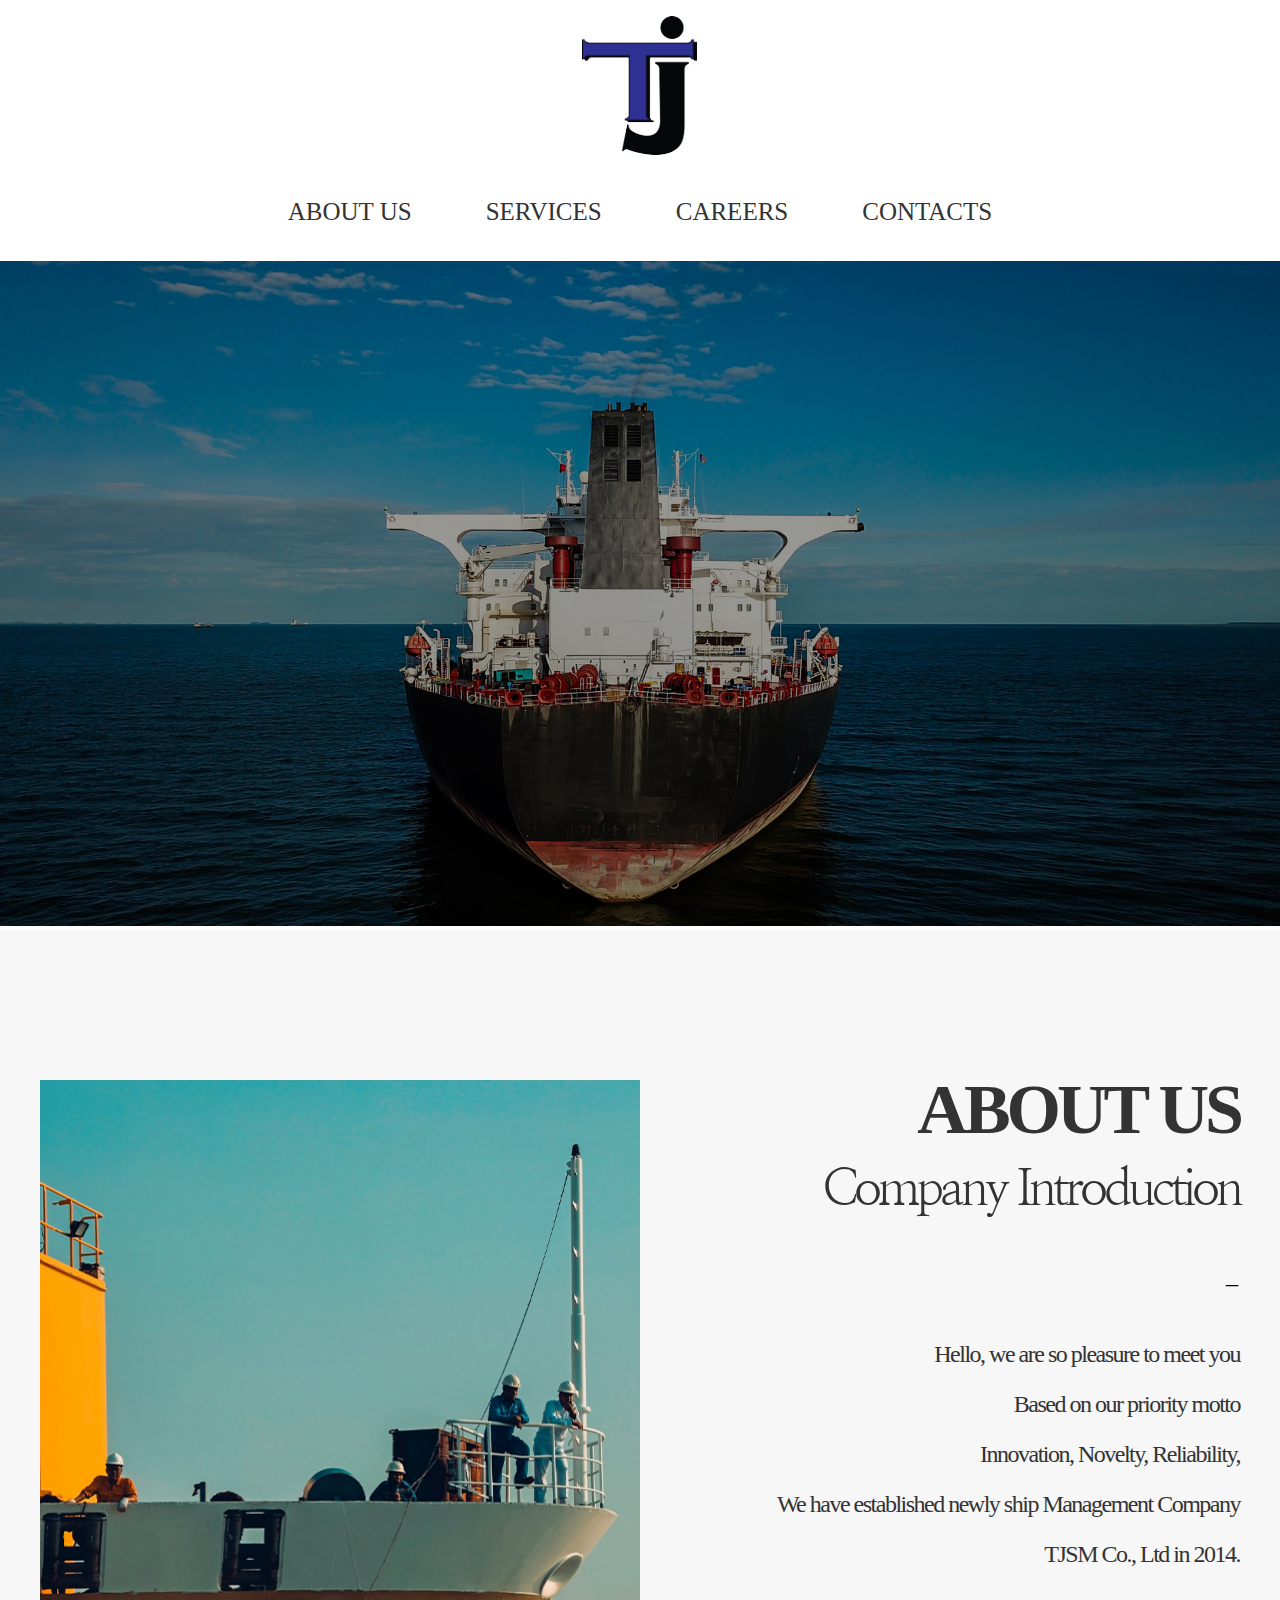
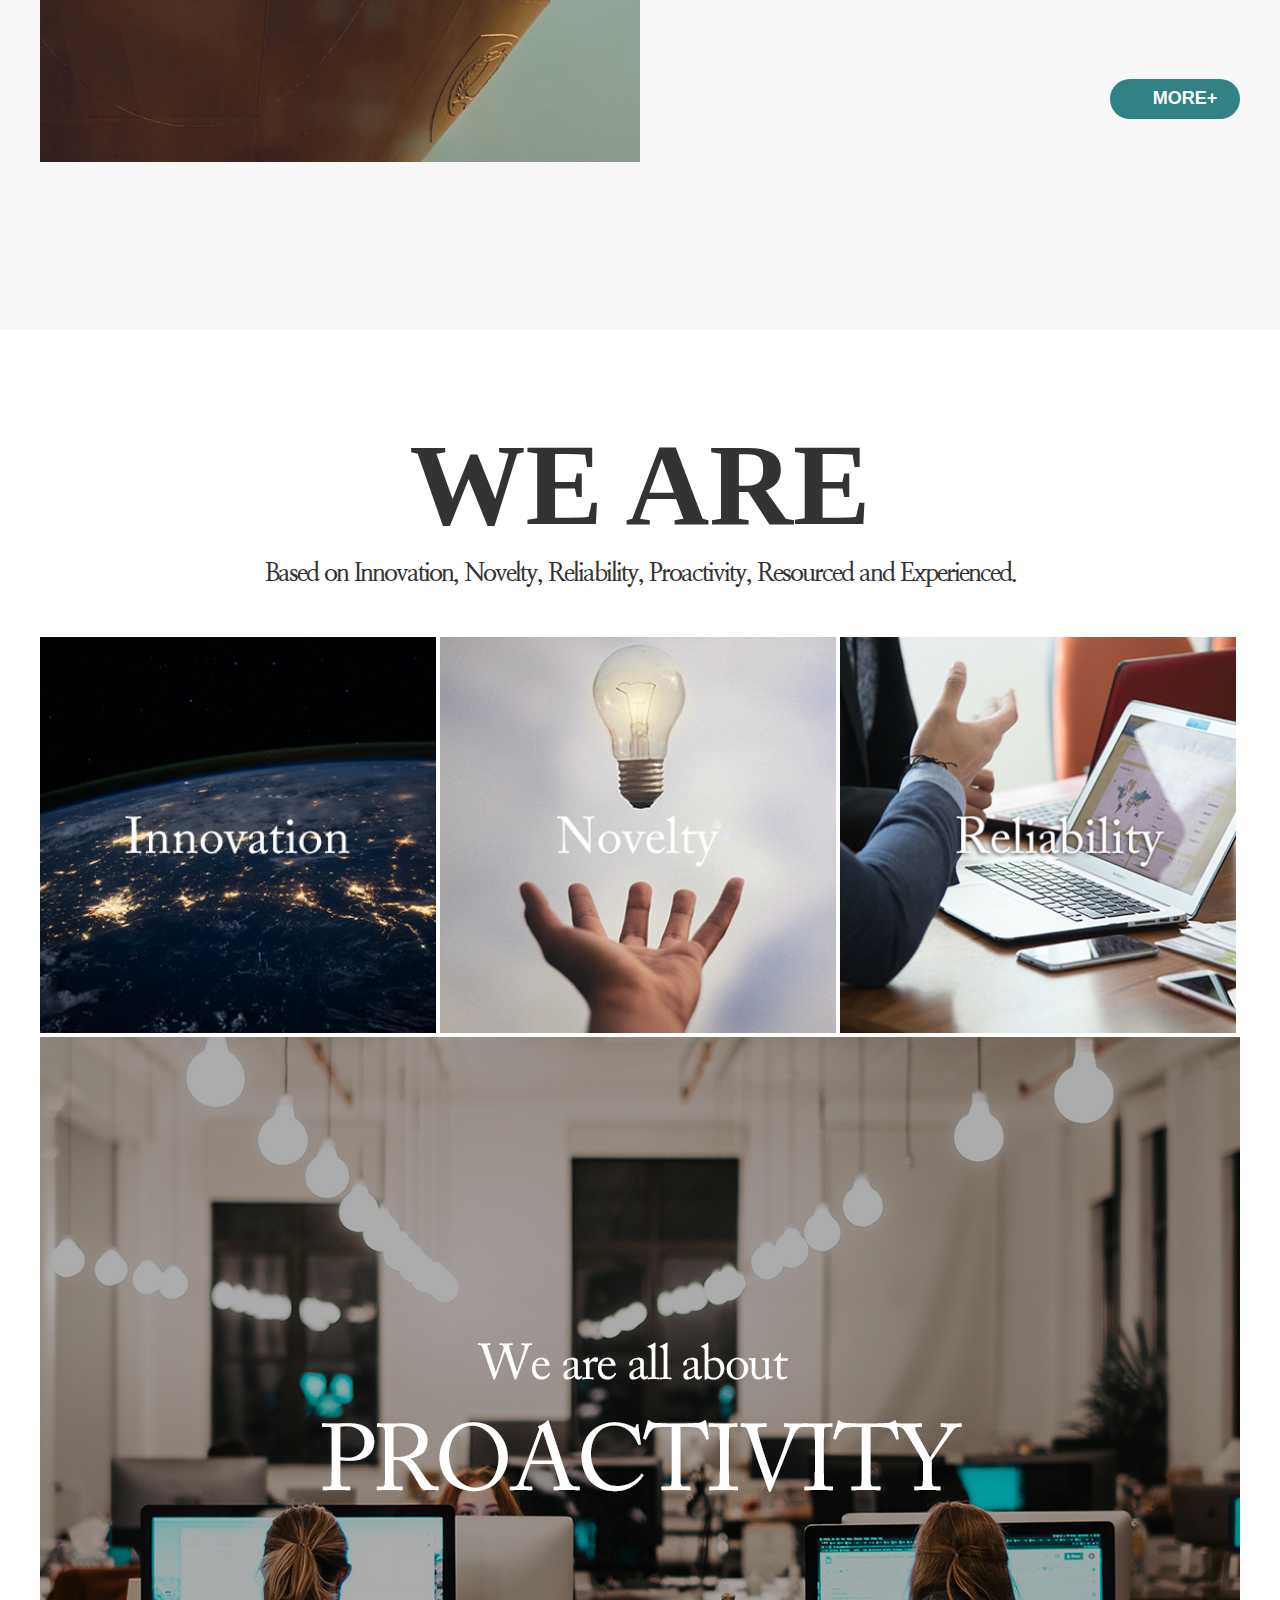
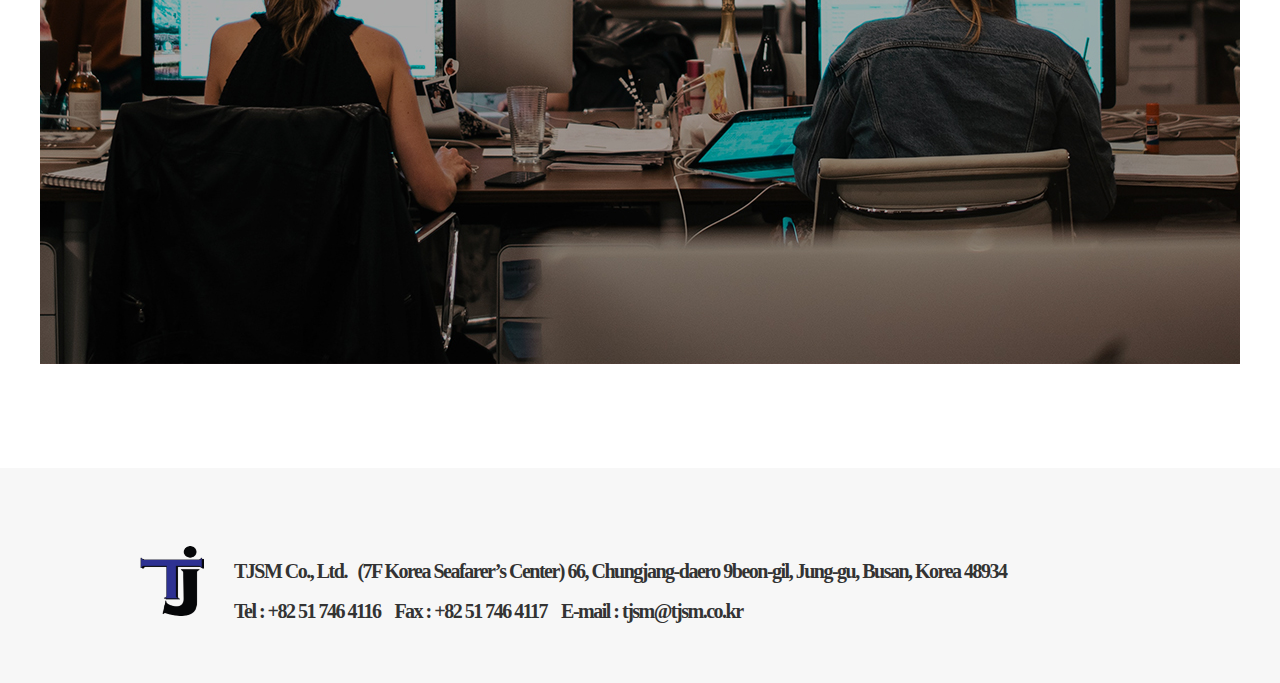
==== html/index.html @ bd80378c "main 페이지 코딩 완료" ====
<!DOCTYPE html>
<html lang="en">
<head>
    <meta charset="UTF-8">
    <meta http-equiv="X-UA-Compatible" content="IE=edge">
    <meta name="viewport" content="width=device-width, initial-scale=1.0">
    <title>Main</title>
    <link rel="stylesheet" href="css/index.css">
</head>
<body>
    <section>
        <header>
            <div id="header">
                <img id="logo" src="img/logo.png" alt="logo">
                <ul>
                    <li><a href="">ABOUT US</a></li>
                    <li><a href="">SERVICES</a></li>
                    <li><a href="">CAREERS</a></li>
                    <li><a href="">CONTACTS</a></li>
                </ul>
            </div><!--header-->
            <div id="mainbanner">
                <img id="ship_img" src="img/index_02.jpg" alt="ship">
            </div>
        </header>

        <div id="wrap">

            <div id="aboutus">
                <div id="about_box">

                    <div id="left">
                        <img src="img/index_05.jpg" alt="ship">
                    </div><!--left-->

                    <div id="right">
                        <p id="about_title">ABOUT US</p><br>
                        <p id="about_subtitle">Company Introduction</p><br><br><br>
                        <p>ㅡ</p><br><br>
                        <p id="about_contents">Hello, we are so pleasure to meet you<br>
                           Based on our priority motto<br>
                           Innovation, Novelty, Reliability,<br>
                           We have established newly ship Management Company<br>
                           TJSM Co., Ltd in 2014.<br><br><br>
                        </p>
                        <button>&nbsp&nbsp&nbsp&nbspMORE+</button>
                    </div><!--right-->

                </div><!--about_box-->
            </div><!--aboutus-->

            <div id="container">
                <p id="weare">WE ARE</p><br>
                <p id="weare_txt">Based on Innovation, Novelty, Reliability, Proactivity, Resourced and Experienced.</p>

                <div id="img_box">
                    <img class="weare_img" src="img/index_08.jpg" alt="Innovation">
                    <img class="weare_img" src="img/index_10.jpg" alt="Novelty">
                    <img class="weare_img" src="img/index_12.jpg" alt="Reliability">
                    <img src="img/index_17.jpg" alt="Proactivity">
                </div><!--img_box-->
            </div><!--container-->

            <footer>
                <div id="footer">
                    <div>
                        <img src="img/logo.png" alt="">
                    </div>
                    <div>
                        <p>TJSM Co., Ltd.&nbsp&nbsp (7F Korea Seafarer’s Center) 66, Chungjang-daero 9beon-gil, Jung-gu, Busan, Korea 48934<br>
                            Tel : +82 51 746 4116 &nbsp&nbsp Fax : +82 51 746 4117 &nbsp&nbsp E-mail : tjsm@tjsm.co.kr 
                        </p>
                    </div>
                </div>
            </footer>

        </div><!--wrap-->
    </section>
</body>
</html>
---- html/css/index.css ----
@charset "UTF-8";

*{
    margin: 0;
    padding: 0;
}

@font-face {
    font-family: "NanumMyeongjo";
    src: url("../fonts/NanumMyeongjo-Regular.ttf");
}
@font-face {
    font-family: "NanumMyeongjo_bold";
    src: url("../fonts/NanumMyeongjo-Bold.ttf");
}

#header{
    width: 100%;
    height: 100%;
    text-align: center;
}
#logo{
    width: 118px;
    height: 159px;
}
#header ul{
    text-align:center;
}
#header ul li{
    marker: none;
    list-style-type: none;
    display:inline-block;
    margin: 35px 35px;
}
#header ul li a{
    font-size: 25px;
    text-decoration: none;
    color: #333333;
}
#ship_img{
    width: 100%;
}

#wrap{
    width: 100%;
}
#aboutus{
    width: 100%;
    height: 1000px;
    background-color: #f7f7f7;
}
#about_box{
    width: 1200px;
    margin: 0 auto;
    position: relative;
    top: 150px;
}
#left{
    width: 600px;
    display: inline-block;
}
#left img{
    width: 600px;
}
#right{
    text-align: right;
    float: right;
    width: 594px;
    display: inline-block;
}
#about_title{
    font-size: 70px;
    font-weight: bold;
    letter-spacing:-4px;
    color: #333333;
    line-height: 60px;
}
#about_subtitle{
    font-family: "NanumMyeongjo";
    font-size: 50px;
    letter-spacing:-4px;
    line-height: 60px;
    color: #333333;
}
#about_contents{
    font-size: 24px;
    letter-spacing:-1.5px;
    line-height: 50px;
    color: #333333;
}
button{
    font-size: 18px;
    font-weight: bold;
    line-height: 35px;
    background-color: #308285;
    border: none;
    width: 130px;
    height: 40px;
    color: white;
    border-radius: 25px;
}
button:hover{
    background-color: #333333;
    cursor: pointer;
}

#container{
    height: 100%;
    width: 1200px;
    margin: 100px auto;
}
#weare{
    font-size: 116px;
    color: #333333;
    font-weight: bold;
    text-align: center;
    line-height: 110px;
}
#weare_txt{
    color: #333333;
    text-align: center;
    font-size: 25px;
    letter-spacing:-2px;
    font-family: "NanumMyeongjo_bold";
    font-weight: unset;
}
#img_box{
    margin-top: 50px;
}
.weare_img{
    width: 33%;
}

footer{
     background-color: #f7f7f7;
     height: 215px;
}
#footer{
    margin: 0 auto;
    width: 1200px;
    position: relative;
    top: 70px;
}
#footer img{
    width: 65px;
    height: 80px;
    margin-right: 25px;
    margin-left: 100px;
}
#footer div{
    display: inline-block;
}
#footer p{
    font-size: 20px;
    line-height: 40px;
    letter-spacing:-1.5px;
    font-weight: bold;
    color: #333333;
}
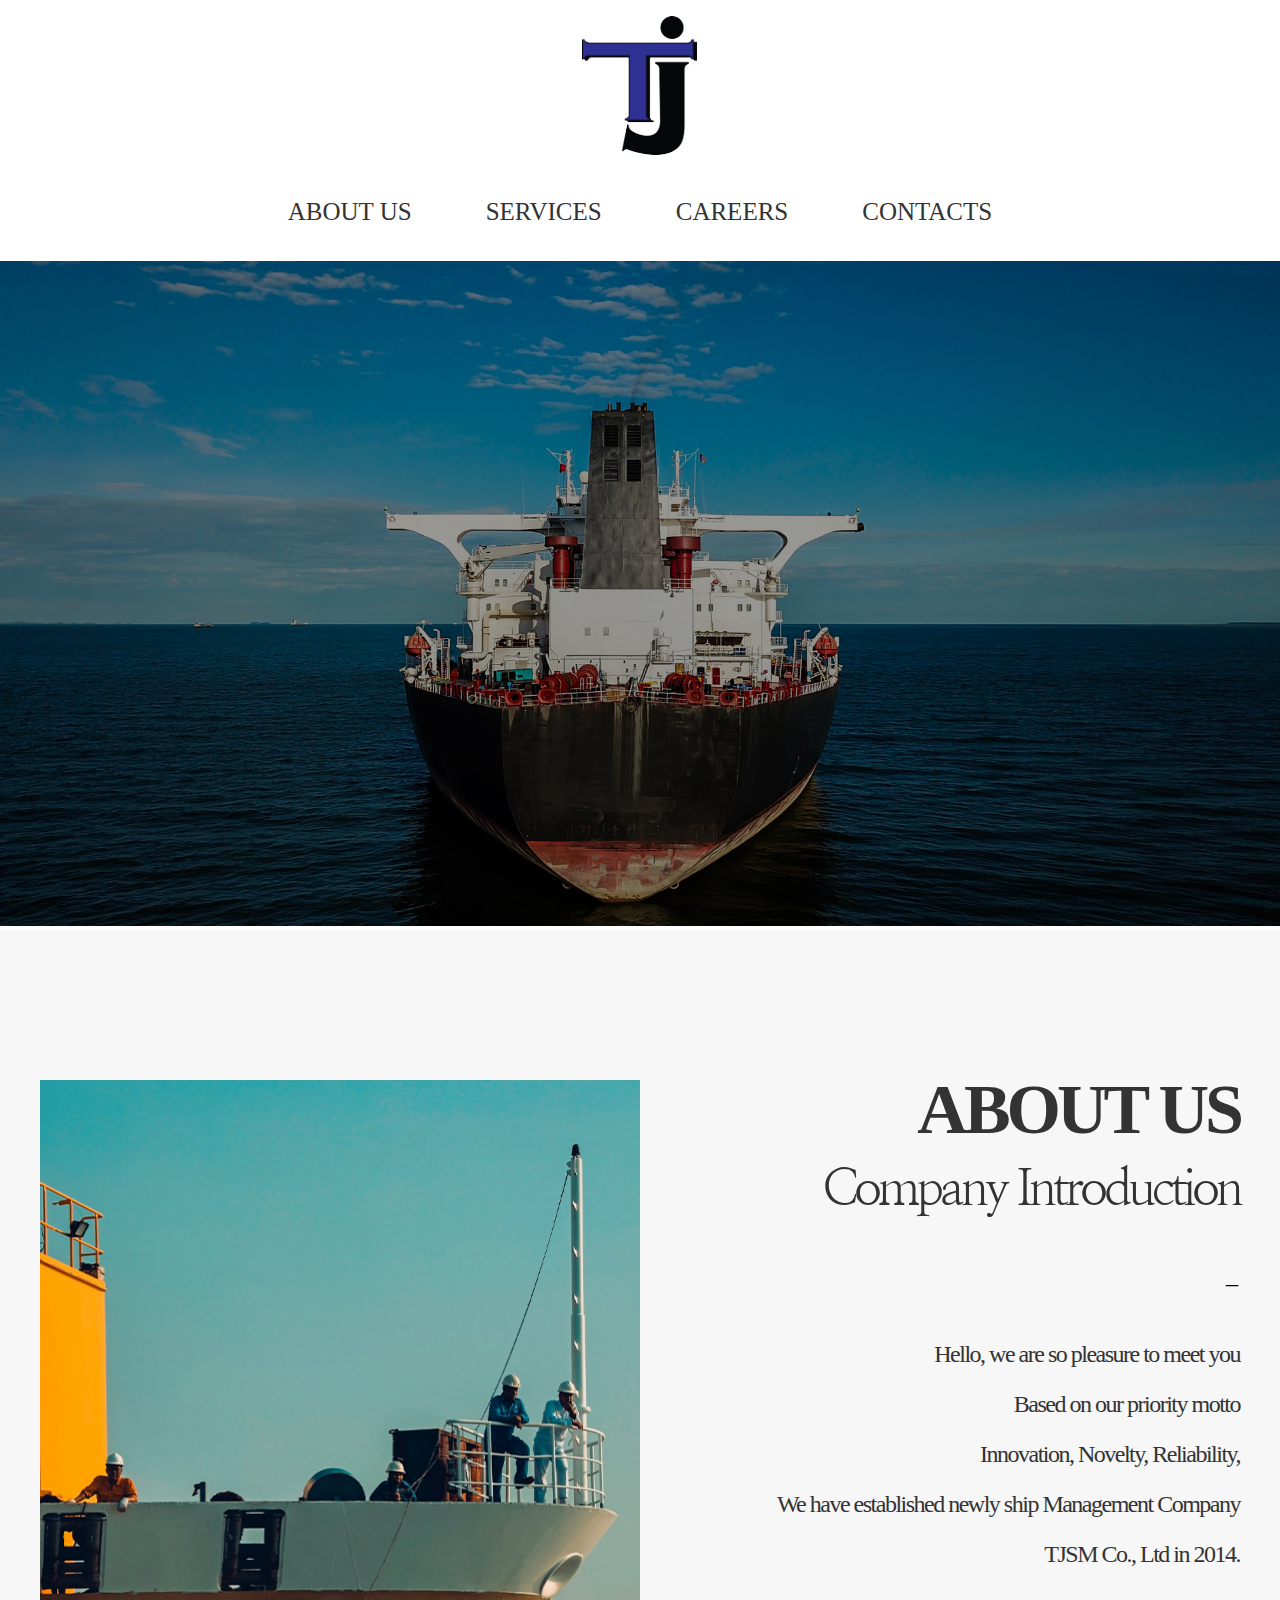
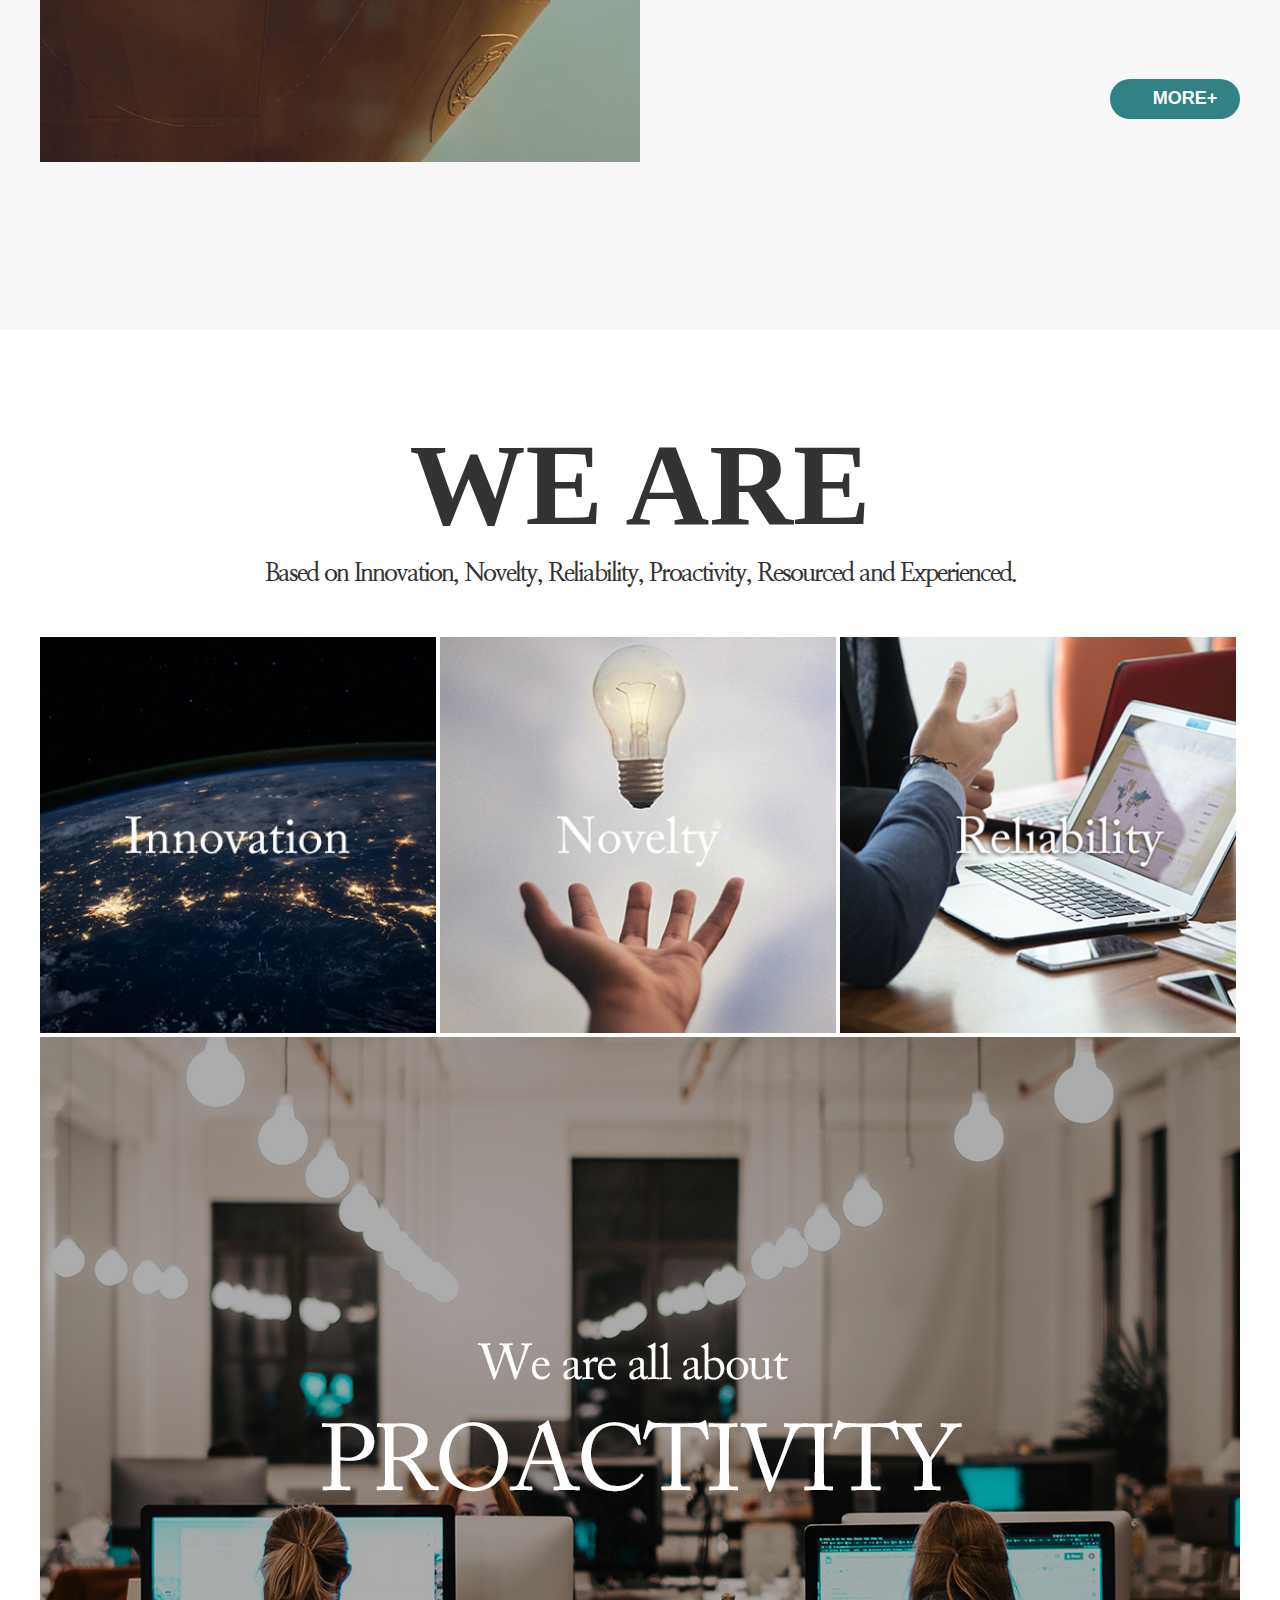
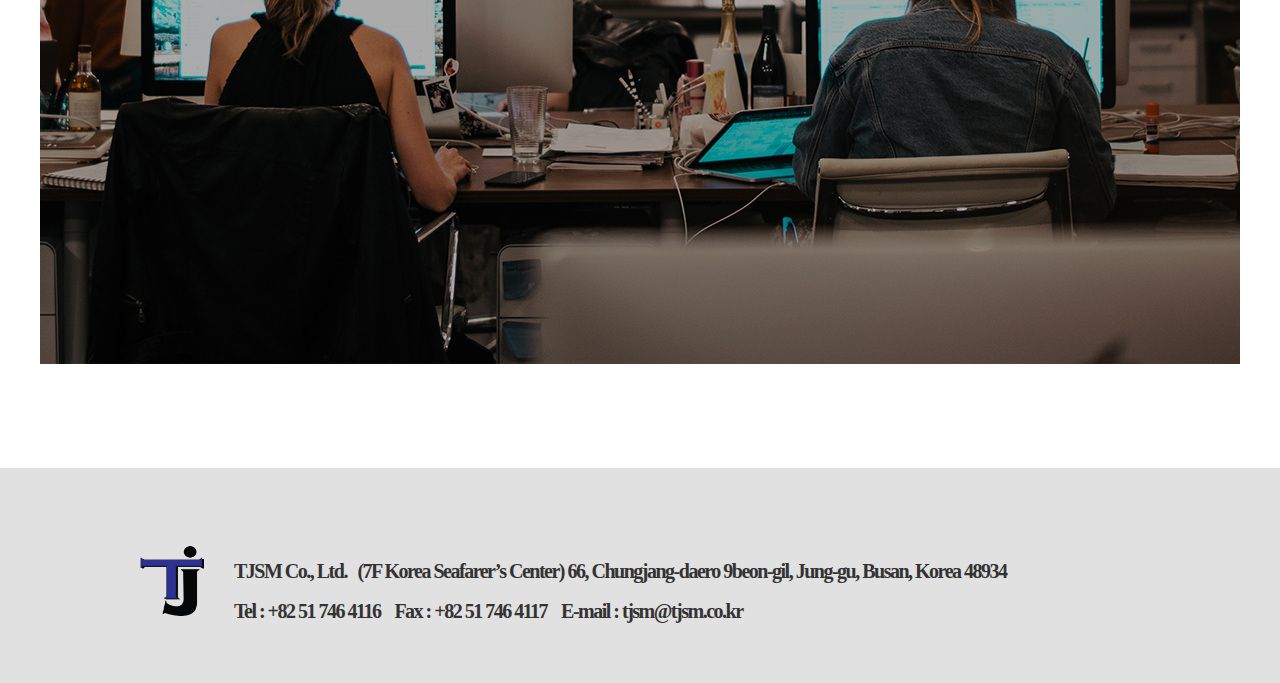
==== commit 530bc38c: "상세메뉴 디자인 및 작업 완료" ====
--- a/html/index.html
+++ b/html/index.html
@@ -11,7 +11,7 @@
     <section>
         <header>
             <div id="header">
-                <img id="logo" src="img/logo.png" alt="logo">
+                <a href=""><img id="logo" src="img/logo.png" alt="logo"></a>
                 <ul>
                     <li><a href="">ABOUT US</a></li>
                     <li><a href="">SERVICES</a></li>
@@ -57,14 +57,14 @@
                     <img class="weare_img" src="img/index_08.jpg" alt="Innovation">
                     <img class="weare_img" src="img/index_10.jpg" alt="Novelty">
                     <img class="weare_img" src="img/index_12.jpg" alt="Reliability">
-                    <img src="img/index_17.jpg" alt="Proactivity">
+                    <img class="weare_bigimg" src="img/index_17.jpg" alt="Proactivity">
                 </div><!--img_box-->
             </div><!--container-->
 
             <footer>
                 <div id="footer">
                     <div>
-                        <img src="img/logo.png" alt="">
+                        <img src="img/logo.png" alt="logo">
                     </div>
                     <div>
                         <p>TJSM Co., Ltd.&nbsp&nbsp (7F Korea Seafarer’s Center) 66, Chungjang-daero 9beon-gil, Jung-gu, Busan, Korea 48934<br>
--- a/html/css/index.css
+++ b/html/css/index.css
@@ -12,6 +12,12 @@
 @font-face {
     font-family: "NanumMyeongjo_bold";
     src: url("../fonts/NanumMyeongjo-Bold.ttf");
+}
+
+@media (max-width:1100px) {
+    section{
+        width: 1200px;
+    }
 }
 
 #header{
@@ -36,6 +42,9 @@
     font-size: 25px;
     text-decoration: none;
     color: #333333;
+}
+#header ul li a:hover{
+    font-weight: bold;
 }
 #ship_img{
     width: 100%;
@@ -130,9 +139,12 @@
 .weare_img{
     width: 33%;
 }
+.weare_bigimg{
+    width: 100%;
+}
 
 footer{
-     background-color: #f7f7f7;
+    background-color: #e1e1e1;
      height: 215px;
 }
 #footer{
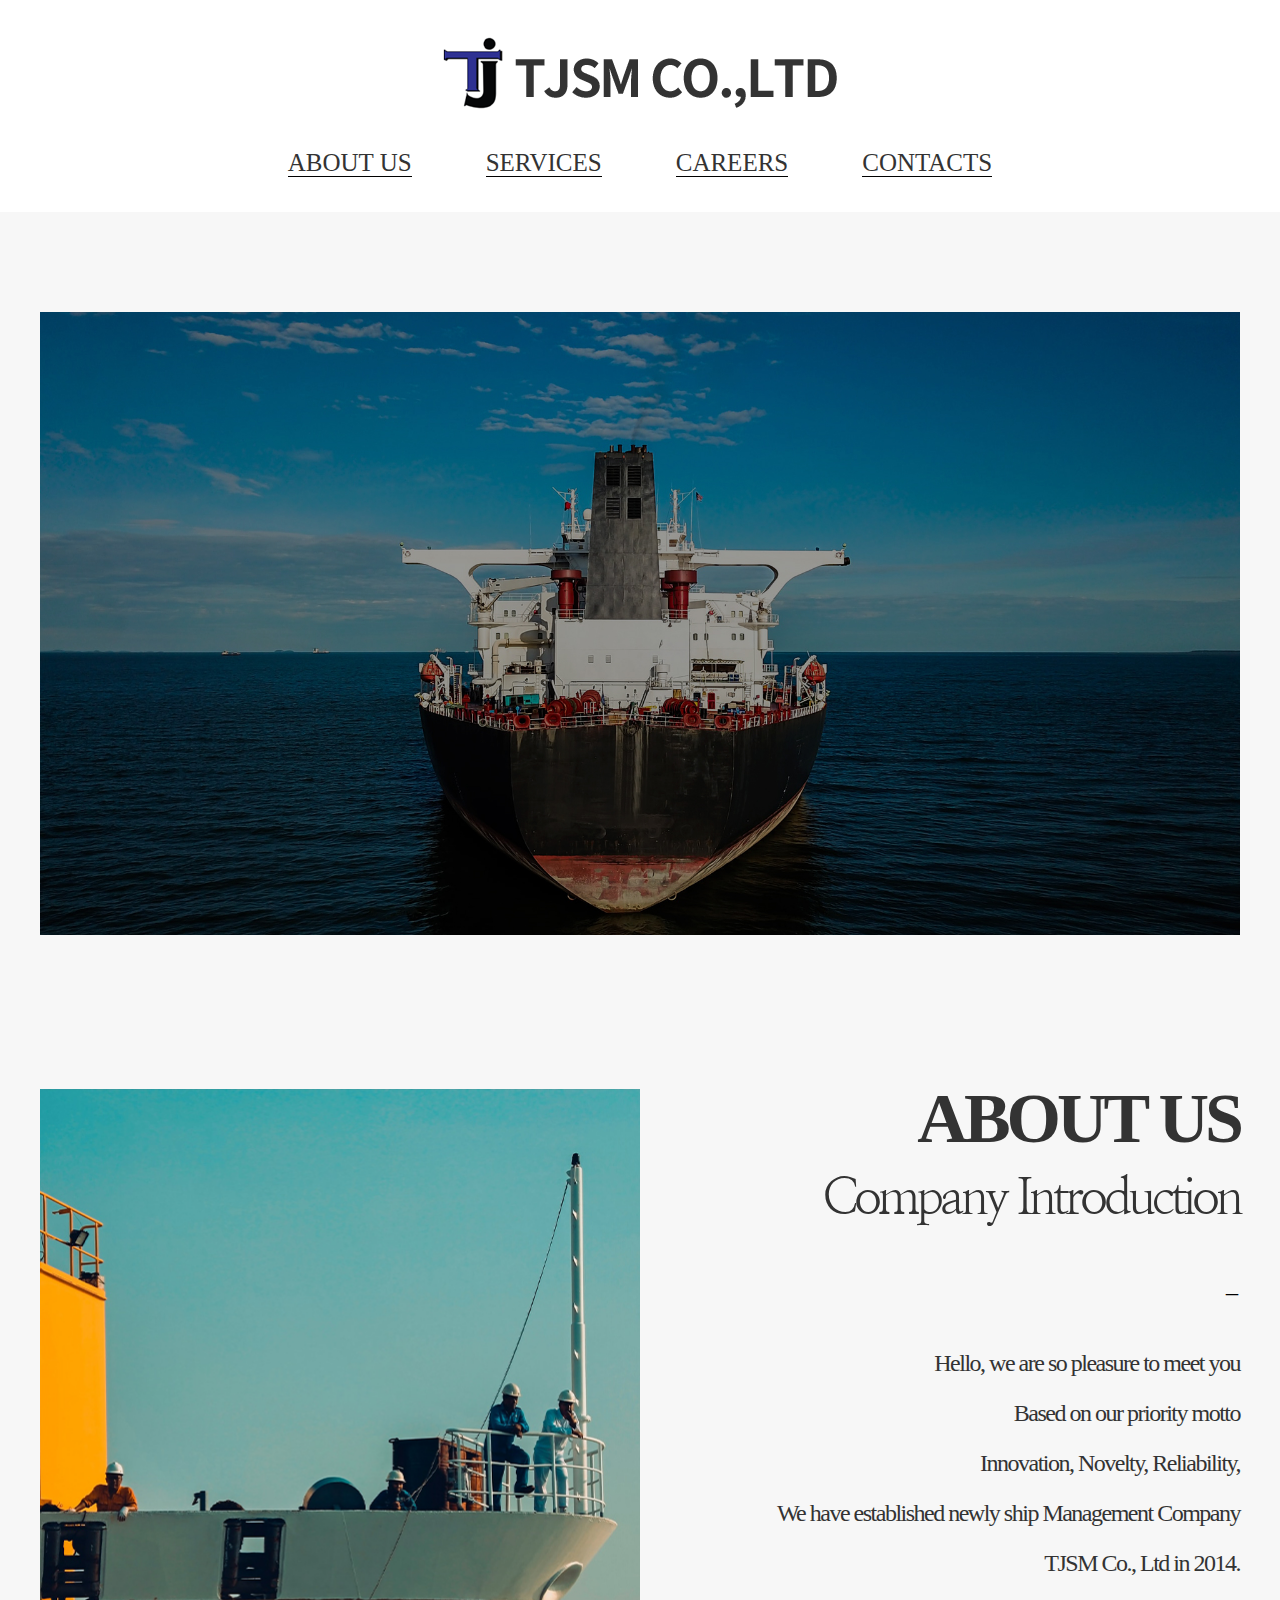
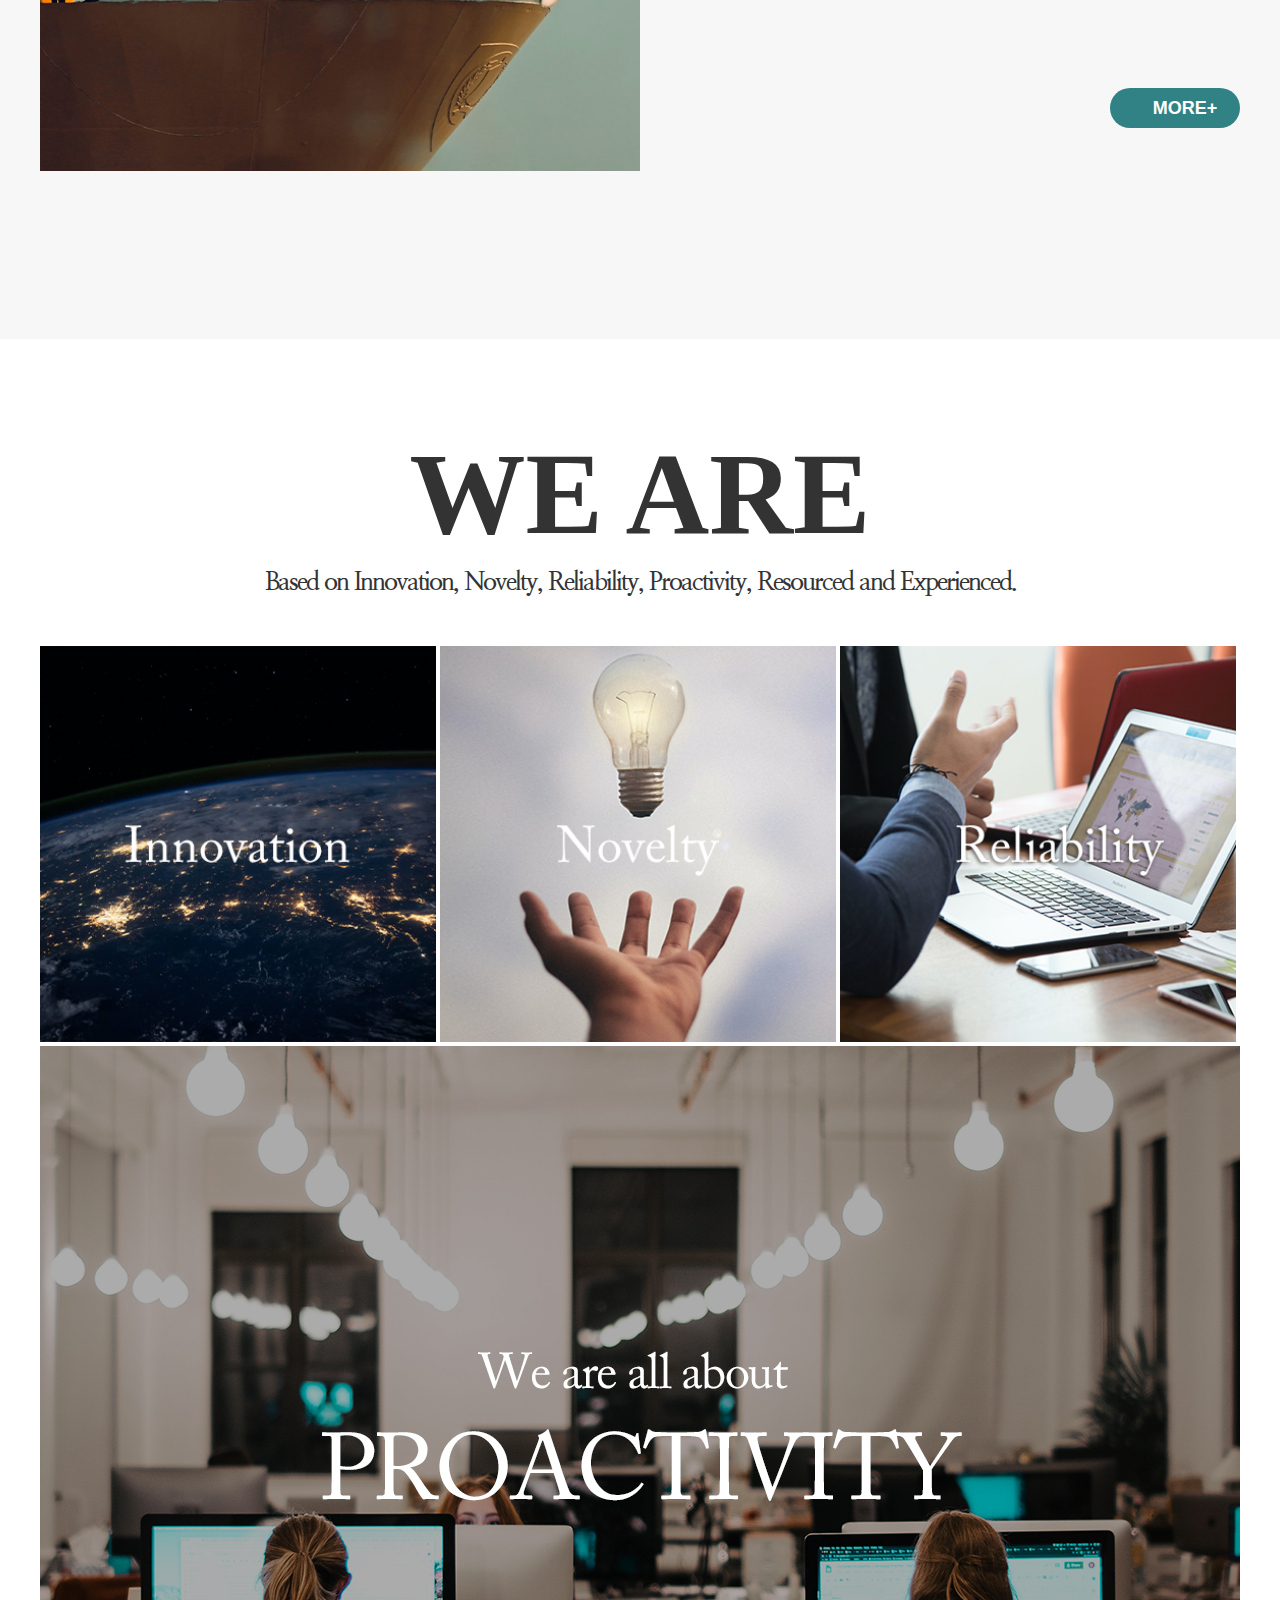
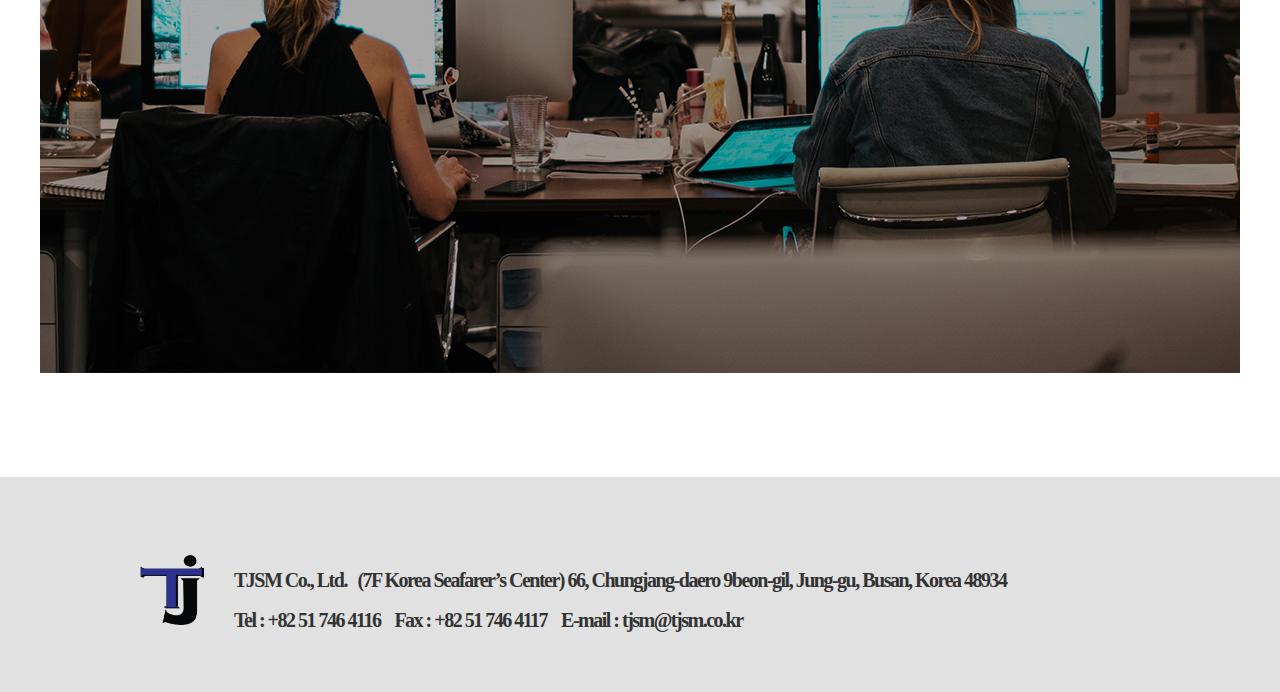
==== commit adfbd4a3: "디자인 수정요청" ====
--- a/html/index.html
+++ b/html/index.html
@@ -11,7 +11,7 @@
     <section>
         <header>
             <div id="header">
-                <a href=""><img id="logo" src="img/logo.png" alt="logo"></a>
+                <a href=""><img id="logo" src="img/logo_text.png" alt="logo"></a>
                 <ul>
                     <li><a href="">ABOUT US</a></li>
                     <li><a href="">SERVICES</a></li>
--- a/html/css/index.css
+++ b/html/css/index.css
@@ -26,8 +26,7 @@
     text-align: center;
 }
 #logo{
-    width: 118px;
-    height: 159px;
+    margin-top: 30px;
 }
 #header ul{
     text-align:center;
@@ -42,12 +41,18 @@
     font-size: 25px;
     text-decoration: none;
     color: #333333;
+    border-bottom: solid 1px black;
 }
 #header ul li a:hover{
     font-weight: bold;
 }
+#mainbanner{
+    text-align: center;
+    background-color: #f7f7f7;
+}
 #ship_img{
-    width: 100%;
+    width: 1200px;
+    margin-top: 100px;
 }
 
 #wrap{
